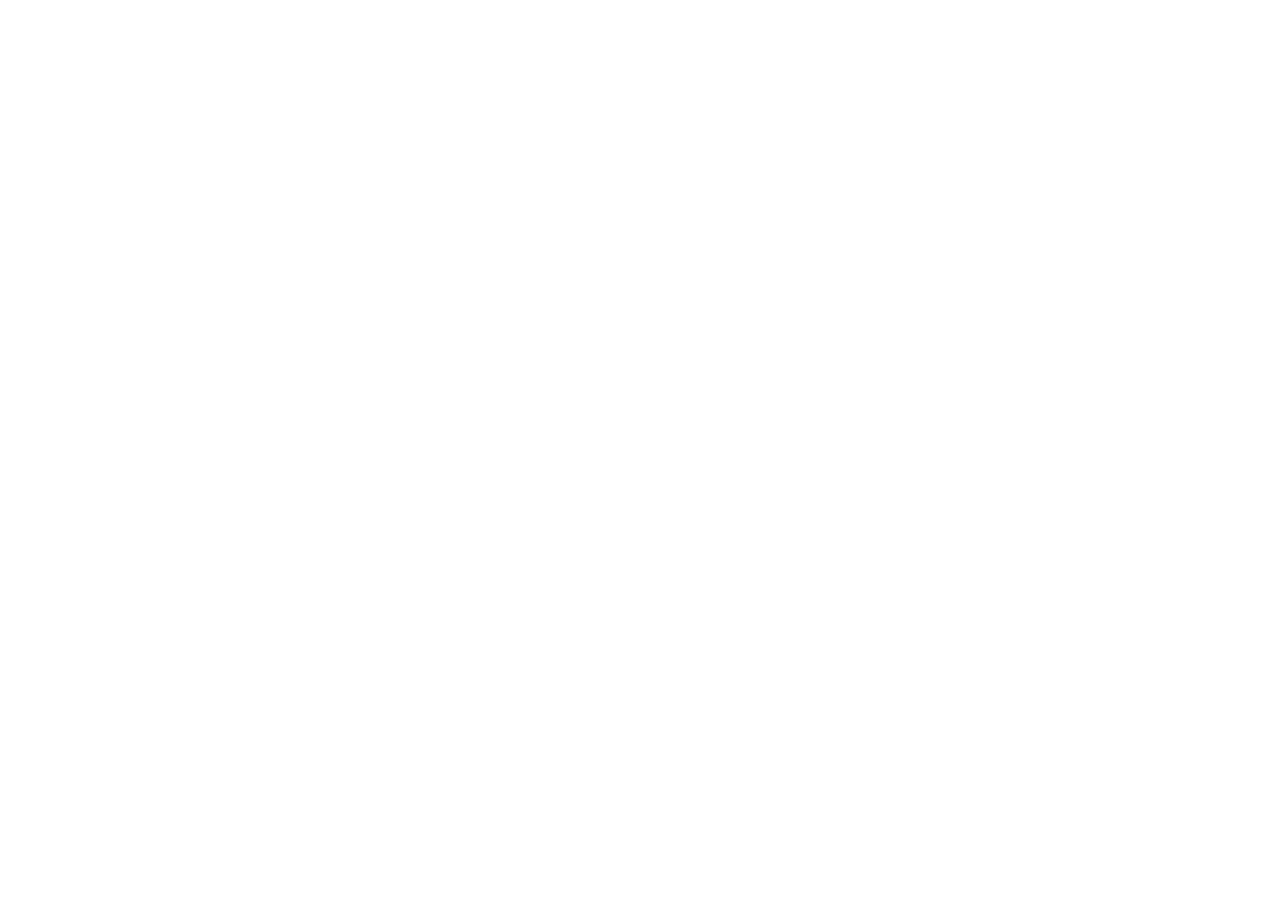
==== Personal-Page/index.html @ bdadf9bc "renomeando o projeto" ====
<!DOCTYPE html>
<html lang="pt-br">
<head>
    <meta charset="UTF-8">
    <meta http-equiv="X-UA-Compatible" content="IE=edge">
    <meta name="viewport" content="width=device-width, initial-scale=1.0">
    <title>Personal Page</title>
</head>
<body>
    
</body>
</html>
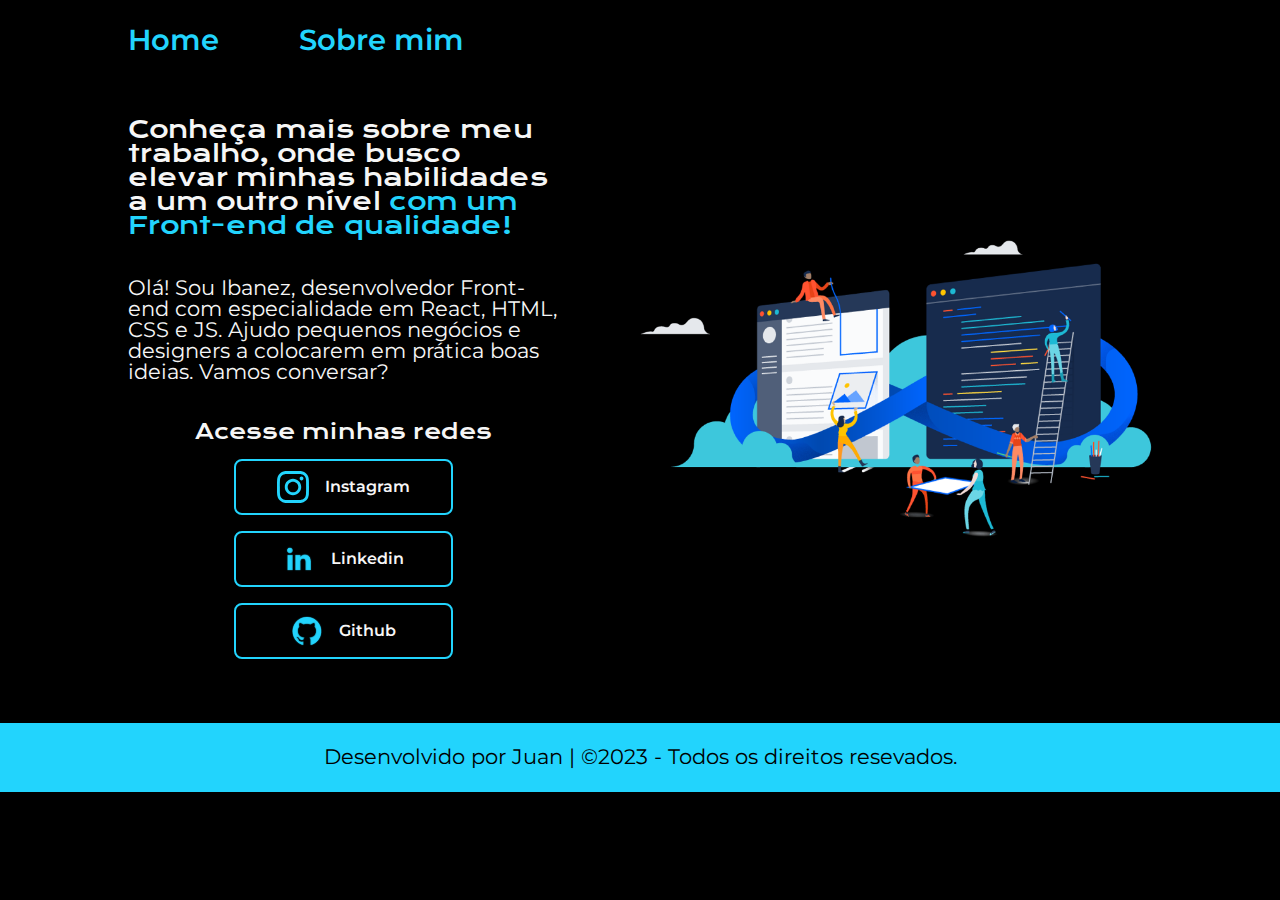
==== commit fc5c291d: "Primeira versão do personal page" ====
--- a/Personal-Page/index.html
+++ b/Personal-Page/index.html
@@ -2,11 +2,57 @@
 <html lang="pt-br">
 <head>
     <meta charset="UTF-8">
+    <meta name="description" content="Uma página pessoal de apresentação feita apenas com html,css e js.">
+    <meta name="keywords" content="PERSONAL PAGE , PÁGINA PESSOAL, HTML, CSS, JS ">
+    <meta name="author" content="Juan Ibanez"> 
     <meta http-equiv="X-UA-Compatible" content="IE=edge">
     <meta name="viewport" content="width=device-width, initial-scale=1.0">
+    
     <title>Personal Page</title>
+    <link rel="stylesheet" href="styles/reset.css">
+    <link rel="stylesheet" href="styles/style.css">
+    <!--Colocar o fivImg-->
+
 </head>
 <body>
-    
+    <div class="container">
+        <header class="cabecalho">
+            <nav class="cabecalho__menu">
+                <a class="cabecalho__menu__link" href="index.html">Home</a>
+                <a class="cabecalho__menu__link" href="about.html">Sobre mim</a>
+            </nav>
+        </header>
+        <main class="apresentacao">
+            <section class="apresentacao__conteudo">
+                <h1 class="apresentacao__conteudo__titulo">Conheça mais sobre meu trabalho, onde busco elevar minhas habilidades a um outro nível <strong 
+                class="titulo-destaque">com um Front-end de qualidade!
+                </strong></h1>
+                <p class="apresentacao__conteudo__texto">Olá! Sou Ibanez, desenvolvedor
+                Front-end com especialidade em React, HTML,
+                CSS e JS. Ajudo pequenos negócios e designers a
+                colocarem em prática boas ideias. Vamos
+                conversar?</p>
+                <div class="apresentacao__links">
+                    <h2 class="apresentacao__links__subtitulo">Acesse minhas redes</h2>
+                    <a class="apresentacao__links__navegacao" href="https://www.instagram.com/juan_ibanezf/" target="_blank">
+                        <img src="./assets/instagram.svg" alt="Logo do Instagram.">
+                        Instagram
+                    </a>
+                    <a class="apresentacao__links__navegacao" href="https://www.linkedin.com/in/juan-ibanez-df/" target="_blank">
+                        <img src="./assets/linkedin.svg" alt="Logo do Linkedin.">
+                        Linkedin
+                    </a>
+                    <a class="apresentacao__links__navegacao" href="https://github.com/Juan-Ibanezdf" target="_blank">
+                        <img src="./assets/github.svg" alt="Logo do github.">
+                        Github
+                    </a>
+                </div>
+            </section>
+            <img class="apresentacao__imagem" src="./assets/imagem-apresentacao.png" alt="Foto de apresentação, contrução de uma página web.">
+        </main>
+        <footer class="rodape">
+            <p>Desenvolvido por Juan |  &copy;2023 - Todos os direitos resevados.</p>
+        </footer>
+    </div>
 </body>
 </html>--- a/Personal-Page/styles/style.css
+++ b/Personal-Page/styles/style.css
@@ -0,0 +1,134 @@
+@import url('https://fonts.googleapis.com/css2?family=Krona+One&family=Montserrat:wght@400;600&display=swap');
+
+:root {
+    --cor-primaria: #000000;
+    --cor-secundaria: #F6F6F6;
+    --cor-terciaria: #22D4FD;
+    --cor-hover: #272727;
+
+    --fonte-primaria: 'Krona One', sans-serif;
+    --fonte-secundaria: 'Montserrat', sans-serif;
+}
+
+body{
+    box-sizing: border-box;
+    background-color: var(--cor-primaria);
+    color: var(--cor-secundaria);
+}
+.cabecalho{
+    padding: 2% 0% 0% 10%;
+}
+.cabecalho__menu{
+    display: flex;
+    gap: 80px;
+}
+.cabecalho__menu__link{
+    font-family: var(--fonte-secundaria);
+    font-size: 1.8rem;
+    font-weight: 600;
+    color: var(--cor-terciaria);
+    text-decoration: none;
+}
+.apresentacao{
+    padding: 5% 10%;
+    display: flex;
+    align-items: center;
+    justify-content: space-between;
+    gap: 82px;
+}
+.apresentacao__conteudo{
+    width: 50%;
+    display: flex;
+    flex-direction: column;
+    gap: 40px;
+}
+
+.apresentacao__conteudo__titulo{
+    font-size: 1.5rem;
+    font-family: var(--fonte-primaria);
+}
+.titulo-destaque{
+    color: var(--cor-terciaria);
+}
+.apresentacao__conteudo__texto{
+    font-size: 1.3rem;
+    font-family: var(--fonte-secundaria);
+}
+
+.apresentacao__links{
+    display: flex;
+    flex-direction: column;
+    justify-content: space-between;
+    align-items: center;
+    gap: 1rem;
+}
+.apresentacao__links__subtitulo{
+    font-family: var(--fonte-primaria);
+    font-weight: 400;
+    font-size: 1.3rem;
+}
+.apresentacao__links__navegacao{
+    display: flex;
+    justify-content: center;
+    align-items: center;
+    gap: 1rem;
+    border: 2px solid var(--cor-terciaria);
+    width: 50%;
+    text-align: center;
+    border-radius: 8px;
+    font-size: 1rem;
+    font-weight: 600;
+    padding: 10px 0;
+    text-decoration: none;
+    color: var(--cor-secundaria);
+    font-family: var(--fonte-secundaria);
+}
+.apresentacao__links__navegacao:hover{
+    background-color: var(--cor-hover);
+}
+.apresentacao__imagem{
+    width: 50%;
+}
+.rodape{
+    color: var(--cor-primaria);
+    background-color: var(--cor-terciaria);
+    padding: 24px;
+    text-align: center;
+    font-family: var(--fonte-secundaria);
+    font-size: 1.3rem;
+    font-weight: 400;
+}
+
+@media (max-width: 1200px) {
+    .cabecalho{
+         padding: 10%;  
+    }
+    .cabecalho__menu{
+        justify-content: center;
+    }
+    .cabecalho__menu__link{
+        font-size: 1.4rem;
+
+    }
+    .apresentacao{
+        flex-direction: column-reverse;
+        padding: 5%;
+    }
+    .apresentacao__conteudo__titulo{
+        font-size: 1.2rem;
+        font-family: var(--fonte-primaria);
+    }
+    .apresentacao__conteudo__texto{
+        font-size: 1rem;
+        font-family: var(--fonte-secundaria);
+    }
+    .apresentacao__conteudo{
+        width: auto;
+    }
+    .apresentacao__links__subtitulo{
+        font-size: 1rem;
+    }
+    .rodape{
+        font-size: 1rem;
+    }
+}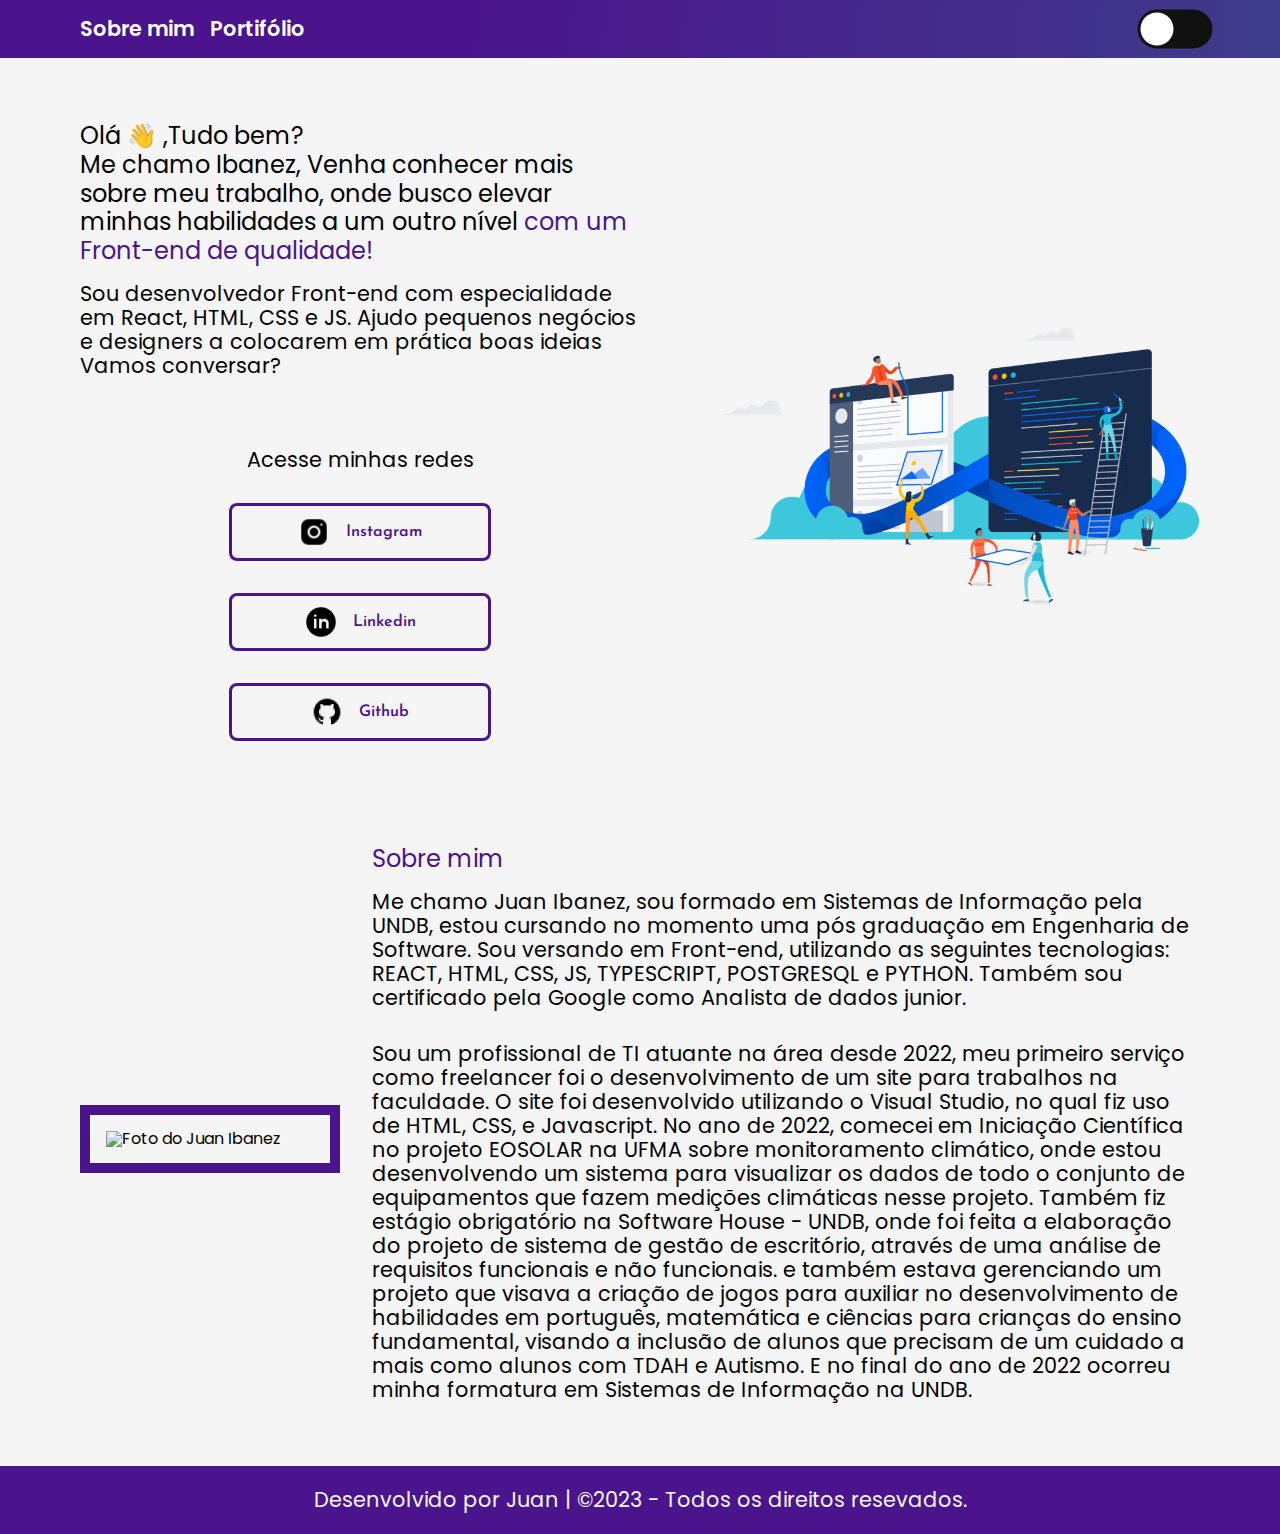
==== commit 992d06c9: "refatorando todo o projeto e usando mobile first" ====
--- a/Personal-Page/index.html
+++ b/Personal-Page/index.html
@@ -1,58 +1,121 @@
 <!DOCTYPE html>
 <html lang="pt-br">
+
 <head>
     <meta charset="UTF-8">
+    <!-- Tags de Descrição -->
     <meta name="description" content="Uma página pessoal de apresentação feita apenas com html,css e js.">
     <meta name="keywords" content="PERSONAL PAGE , PÁGINA PESSOAL, HTML, CSS, JS ">
-    <meta name="author" content="Juan Ibanez"> 
+    <meta name="author" content="Juan Ibanez">
+    
+    <!-- Tags de responsividade -->
     <meta http-equiv="X-UA-Compatible" content="IE=edge">
     <meta name="viewport" content="width=device-width, initial-scale=1.0">
     
+    <!-- Tituo -->
     <title>Personal Page</title>
-    <link rel="stylesheet" href="styles/reset.css">
-    <link rel="stylesheet" href="styles/style.css">
+    
+    <!-- Reset -->
+    <link rel="stylesheet" href="reset.css">
+
+    <!-- Tags de estilização -->
+    <link rel="preconnect" href="https://fonts.googleapis.com">
+    <link rel="preconnect" href="https://fonts.gstatic.com" crossorigin>
+    <link href="https://fonts.googleapis.com/css2?family=Poppins:wght@300;400;500;700&display=swap" rel="stylesheet">
+    <link rel="stylesheet" href="https://unpkg.com/swiper@8/swiper-bundle.min.css" />
+    <link href="https://fonts.googleapis.com/css2?family=Josefin+Sans:wght@400;700&display=swap" rel="stylesheet">
+
+    <link rel="stylesheet" href="./styles.css">
     <!--Colocar o fivImg-->
 
 </head>
 <body>
-    <div class="container">
-        <header class="cabecalho">
-            <nav class="cabecalho__menu">
-                <a class="cabecalho__menu__link" href="index.html">Home</a>
-                <a class="cabecalho__menu__link" href="about.html">Sobre mim</a>
-            </nav>
-        </header>
-        <main class="apresentacao">
-            <section class="apresentacao__conteudo">
-                <h1 class="apresentacao__conteudo__titulo">Conheça mais sobre meu trabalho, onde busco elevar minhas habilidades a um outro nível <strong 
-                class="titulo-destaque">com um Front-end de qualidade!
-                </strong></h1>
-                <p class="apresentacao__conteudo__texto">Olá! Sou Ibanez, desenvolvedor
-                Front-end com especialidade em React, HTML,
-                CSS e JS. Ajudo pequenos negócios e designers a
-                colocarem em prática boas ideias. Vamos
-                conversar?</p>
-                <div class="apresentacao__links">
-                    <h2 class="apresentacao__links__subtitulo">Acesse minhas redes</h2>
-                    <a class="apresentacao__links__navegacao" href="https://www.instagram.com/juan_ibanezf/" target="_blank">
-                        <img src="./assets/instagram.svg" alt="Logo do Instagram.">
-                        Instagram
-                    </a>
-                    <a class="apresentacao__links__navegacao" href="https://www.linkedin.com/in/juan-ibanez-df/" target="_blank">
-                        <img src="./assets/linkedin.svg" alt="Logo do Linkedin.">
-                        Linkedin
-                    </a>
-                    <a class="apresentacao__links__navegacao" href="https://github.com/Juan-Ibanezdf" target="_blank">
-                        <img src="./assets/github.svg" alt="Logo do github.">
-                        Github
-                    </a>
-                </div>
-            </section>
-            <img class="apresentacao__imagem" src="./assets/imagem-apresentacao.png" alt="Foto de apresentação, contrução de uma página web.">
-        </main>
-        <footer class="rodape">
-            <p>Desenvolvido por Juan |  &copy;2023 - Todos os direitos resevados.</p>
-        </footer>
-    </div>
+
+    <header class="header">
+        <nav class="navegation">
+            <ul class="list__menu">
+                 <li class="list__menu__item">
+                    <a class="list__menu__link" href="#about">Sobre mim</a>
+                </li>
+                <li class="list__menu__item">    
+                    <a class="list__menu__link" href="#portfolio">Portifólio</a>
+                </li>
+            </ul>
+        </nav>
+
+        <div class="button__checkbox">
+            <input type="checkbox" class="checkbox" id="chk"/>
+            <label class="label" for="chk">
+                <i class="fas fa-moon"></i>
+                <i class="fas fa-sun"></i>
+                <div class="ball"></div>
+            </label>
+        </div>
+        
+    </header>  
+
+
+
+    <main class="apresentation">
+        <section class="apresentation__main">
+            <div class="apresentation__content">
+                        <h1 class="apresentation__content__title"> Olá 👋 ,Tudo bem?<br/>Me chamo Ibanez, Venha conhecer mais sobre meu trabalho, onde busco elevar minhas habilidades a um outro nível <strong class="featured__title">com um Front-end de qualidade!</strong>
+                        </h1>
+
+                        <p class="apresentation__content__text">Sou desenvolvedor Front-end com especialidade em React, HTML, CSS e JS. Ajudo pequenos negócios e designers a colocarem em prática boas ideias Vamos conversar?</p>
+                
+                        <div id="social" class="apresentation__links">
+                            <h2 class="apresentation__links__subtitle featured__title">Acesse minhas redes</h2>
+                        
+                            <a class="apresentation__links__navegation" href="https://www.instagram.com/juan_ibanezf/" target="_blank"><img class="social__midia" src="./assets/instagram.png" alt="Logo do Instagram.">Instagram</a>
+
+                            <a class="apresentation__links__navegation" href="https://www.linkedin.com/in/juan-ibanez-df/" target="_blank"><img class="social__midia" src="./assets/linkedin.png" alt="Logo do Linkedin.">Linkedin</a>
+
+                            <a class="apresentation__links__navegation" href="https://github.com/Juan-Ibanezdf" target="_blank"><img class="social__midia" src="./assets/github.png" alt="Logo do github.">Github</a>
+                        </div>
+            </div>
+                
+            <div >
+                <img class="apresentation__image" src="./assets/imagem-apresentacao.png" alt="Foto de apresentação, contrução de uma página web.">
+            </div>     
+        </section>
+
+
+        <section id="about" class="about">
+                <div class="about__main">
+                    <div class="content">
+                        <h2 class="apresentation__content__title featured__title">Sobre mim
+                        </h2>
+                        <br/>
+
+                        <p class="apresentation__content__text"> Me chamo Juan Ibanez, sou formado em Sistemas de Informação pela UNDB, estou cursando no momento uma pós graduação em Engenharia de Software.
+                        Sou versando em Front-end, utilizando as seguintes tecnologias: REACT, HTML, CSS, JS, TYPESCRIPT, POSTGRESQL e PYTHON. Também sou certificado pela Google como Analista de dados junior. 
+                        </p>
+                        
+                        <p class="apresentation__content__text">
+                        Sou um profissional de TI atuante na área desde 2022, meu primeiro serviço como freelancer foi o desenvolvimento de um site para trabalhos na faculdade. O site foi desenvolvido utilizando o Visual Studio, no qual fiz uso de HTML, CSS, e Javascript. No ano de 2022, comecei em Iniciação Científica no projeto EOSOLAR na UFMA sobre monitoramento climático, onde estou desenvolvendo um sistema para visualizar os dados de todo o conjunto de equipamentos que fazem medições climáticas nesse projeto. Também fiz estágio obrigatório na Software House - UNDB, onde foi feita a elaboração do projeto de sistema de gestão de escritório, através de uma análise de requisitos funcionais e não funcionais. e também estava gerenciando um projeto que visava a criação de jogos para auxiliar no desenvolvimento de habilidades em português, matemática e ciências  para crianças do ensino fundamental, visando a inclusão de alunos que precisam de um cuidado a mais como alunos com TDAH e Autismo. E no final do ano de 2022 ocorreu minha formatura em Sistemas de Informação na UNDB. 
+                        </p>
+
+                    </div>
+
+                    <div class="about__image">
+                        <img class="about__imagem" src="/assets/eu.png" alt="Foto do Juan Ibanez">
+                    </div>
+
+            
+        </section>
+
+        <section id="portfolio" class="portfolio">
+        </section>
+    </main>
+
+    <footer class="footer">
+        <p>Desenvolvido por Juan |  &copy;2023 - Todos os direitos resevados.</p>
+    </footer>
+
+
+    <!-- Scripts -->
+    <script src="script.js"></script>
+    <script src="https://kit.fontawesome.com/998c60ef77.js" crossorigin="anonymous"></script>
 </body>
 </html>--- a/Personal-Page/styles.css
+++ b/Personal-Page/styles.css
@@ -0,0 +1,26 @@
+@import url("styles/header.css");
+@import url("styles/apresentation.css");
+@import url("styles/about.css");
+@import url("styles/button-darkmode.css");
+@import url("styles/darkmode.css");
+@import url("styles/footer.css");
+:root {
+    --cor-primaria: #4A148C;
+    --cor-secundaria: #f5f5f5;
+
+    --cor-link: #ffffff;
+    --cor-titulo: #000000;
+    --cor-texto: #000000;
+    --roxo-degrade: linear-gradient(97.54deg, #4A148C 35.49%, #326589 165.37%);
+    
+    --fonte-principal: "Poppins";
+    --fonte-secundario: "Josefin Sans";
+
+}
+
+body {
+    background-color: var(--cor-secundaria);
+    font-family: var(--fonte-principal);
+    font-size: 16px;
+    font-weight: 400;
+}